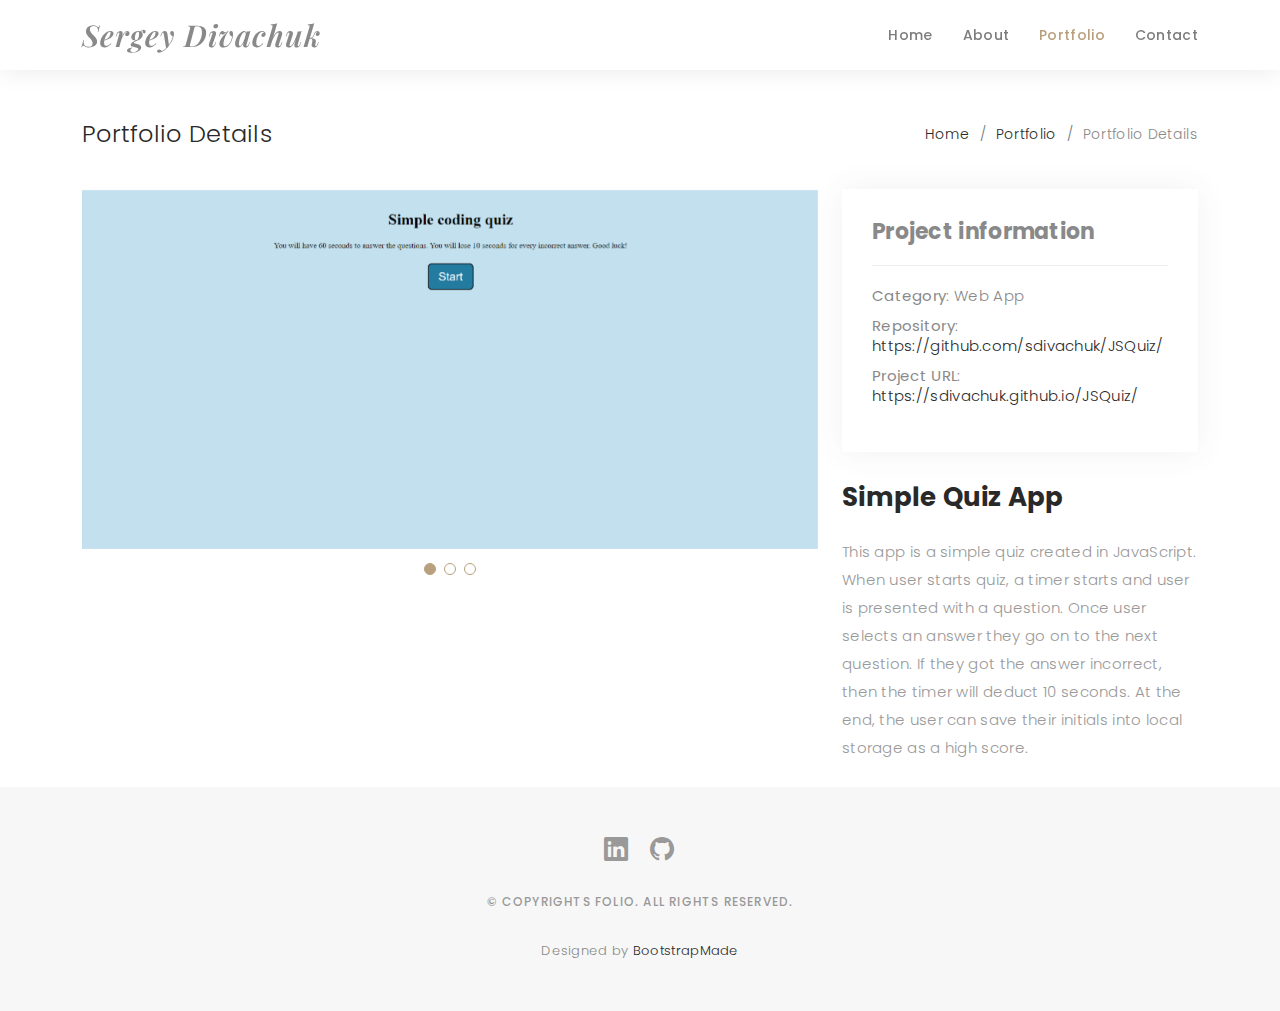
==== details-jsquiz.html @ b4ca71bd "added porfolio pages for JS quiz and team profile" ====
<!DOCTYPE html>
<html lang="en">

<head>
  <meta charset="utf-8">
  <meta content="width=device-width, initial-scale=1.0" name="viewport">

  <title>Portfolio Details - Folio Bootstrap Template</title>
  <meta content="" name="description">
  <meta content="" name="keywords">

  <!-- Favicons -->
  <link href="assets/img/favicon.png" rel="icon">
  <link href="assets/img/apple-touch-icon.png" rel="apple-touch-icon">

  <!-- Google Fonts -->
  <link href="https://fonts.googleapis.com/css?family=Poppins:300,300i,400,400i,500,500i,600,600i,700,700i|Playfair+Display:400,400i,500,500i,600,600i,700,700i,900,900i" rel="stylesheet">

  <!-- Vendor CSS Files -->
  <link href="assets/vendor/bootstrap/css/bootstrap.min.css" rel="stylesheet">
  <link href="assets/vendor/bootstrap-icons/bootstrap-icons.css" rel="stylesheet">
  <link href="assets/vendor/boxicons/css/boxicons.min.css" rel="stylesheet">
  <link href="assets/vendor/glightbox/css/glightbox.min.css" rel="stylesheet">
  <link href="assets/vendor/swiper/swiper-bundle.min.css" rel="stylesheet">

  <!-- Template Main CSS File -->
  <link href="assets/css/style.css" rel="stylesheet">

  <!-- =======================================================
  * Template Name: Folio - v4.8.0
  * Template URL: https://bootstrapmade.com/folio-bootstrap-portfolio-template/
  * Author: BootstrapMade.com
  * License: https://bootstrapmade.com/license/
  ======================================================== -->
</head>

<body>

  <!-- ======= Header ======= -->
  <header id="header" class="fixed-top header-inner-pages">
    <div class="container d-flex align-items-center justify-content-between">

      <!-- <a href="index.html" class="logo"><img src="assets/img/logo.png" alt="" class="img-fluid"></a> -->
      <!-- Uncomment below if you prefer to use an text logo -->
      <h1 class="logo"><a href="index.html">Sergey Divachuk</a></h1>

      <nav id="navbar" class="navbar">
        <ul>
          <li><a class="nav-link scrollto " href="#hero">Home</a></li>
          <li><a class="nav-link scrollto" href="#about">About</a></li>
          <li><a class="nav-link active  scrollto" href="#portfolio">Portfolio</a></li>
          <li><a class="nav-link scrollto" href="#contact">Contact</a></li>
        </ul>
        <i class="bi bi-list mobile-nav-toggle"></i>
      </nav><!-- .navbar -->

    </div>
  </header><!-- End Header -->

  <main id="main">

    <!-- ======= Breadcrumbs Section ======= -->
    <section class="breadcrumbs">
      <div class="container">

        <div class="d-flex justify-content-between align-items-center">
          <h2>Portfolio Details</h2>
          <ol>
            <li><a href="index.html">Home</a></li>
            <li><a href="portfolio.html">Portfolio</a></li>
            <li>Portfolio Details</li>
          </ol>
        </div>

      </div>
    </section><!-- Breadcrumbs Section -->

    <!-- ======= Portfolio Details Section ======= -->
    <section id="portfolio-details" class="portfolio-details">
      <div class="container">

        <div class="row gy-4">

          <div class="col-lg-8">
            <div class="portfolio-details-slider swiper">
              <div class="swiper-wrapper align-items-center">

                <div class="swiper-slide">
                  <img src="assets/img/portfolio/JSQuizStart.png" alt="">
                </div>

                <div class="swiper-slide">
                  <img src="assets/img/portfolio/JSQuizQuestions.png" alt="">
                </div>

                <div class="swiper-slide">
                  <img src="assets/img/portfolio/JSQuizSubmit.png" alt="">
                </div>

              </div>
              <div class="swiper-pagination"></div>
            </div>
          </div>

          <div class="col-lg-4">
            <div class="portfolio-info">
              <h3>Project information</h3>
              <ul>
                <li><strong>Category</strong>: Web App</li>
                <li><strong>Repository</strong>: <a href="#">https://github.com/sdivachuk/JSQuiz/</a></li>
                <li><strong>Project URL</strong>: <a href="#">https://sdivachuk.github.io/JSQuiz/</a></li>
              </ul>
            </div>
            <div class="portfolio-description">
              <h2>Simple Quiz App</h2>
              <p>
                This app is a simple quiz created in JavaScript. When user starts quiz, a timer starts and user is presented with a question. Once user selects an answer they go on to the next question. If they got the answer incorrect, then the timer will deduct 10 seconds. At the end, the user can save their initials into local storage as a high score.
              </p>
            </div>
          </div>

        </div>

      </div>
    </section><!-- End Portfolio Details Section -->

  </main><!-- End #main -->

  <!-- ======= Footer ======= -->
  <div id="footer" class="text-center">
    <div class="container">
      <div class="socials-media text-center">

        <ul class="list-unstyled">
          <!-- <li><a href="#"><i class="bi bi-facebook"></i></a></li>
          <li><a href="#"><i class="bi bi-twitter"></i></a></li>
          <li><a href="#"><i class="bi bi-instagram"></i></a></li> -->
          <li><a href="#"><i class="bi bi-linkedin"></i></a></li>
          <li><a href="#"><i class="bi bi-github"></i></a></li>
        </ul>

      </div>

      <p>&copy; Copyrights Folio. All rights reserved.</p>

      <div class="credits">
        <!--
        All the links in the footer should remain intact.
        You can delete the links only if you purchased the pro version.
        Licensing information: https://bootstrapmade.com/license/
        Purchase the pro version with working PHP/AJAX contact form: https://bootstrapmade.com/buy/?theme=Folio
      -->
        Designed by <a href="https://bootstrapmade.com/">BootstrapMade</a>
      </div>

    </div>
  </div><!-- End Footer -->

  <a href="#" class="back-to-top d-flex align-items-center justify-content-center"><i class="bi bi-arrow-up-short"></i></a>

  <!-- Vendor JS Files -->
  <script src="assets/vendor/bootstrap/js/bootstrap.bundle.min.js"></script>
  <script src="assets/vendor/glightbox/js/glightbox.min.js"></script>
  <script src="assets/vendor/isotope-layout/isotope.pkgd.min.js"></script>
  <script src="assets/vendor/swiper/swiper-bundle.min.js"></script>
  <script src="assets/vendor/typed.js/typed.min.js"></script>
  <script src="assets/vendor/php-email-form/validate.js"></script>

  <!-- Template Main JS File -->
  <script src="assets/js/main.js"></script>

</body>

</html>
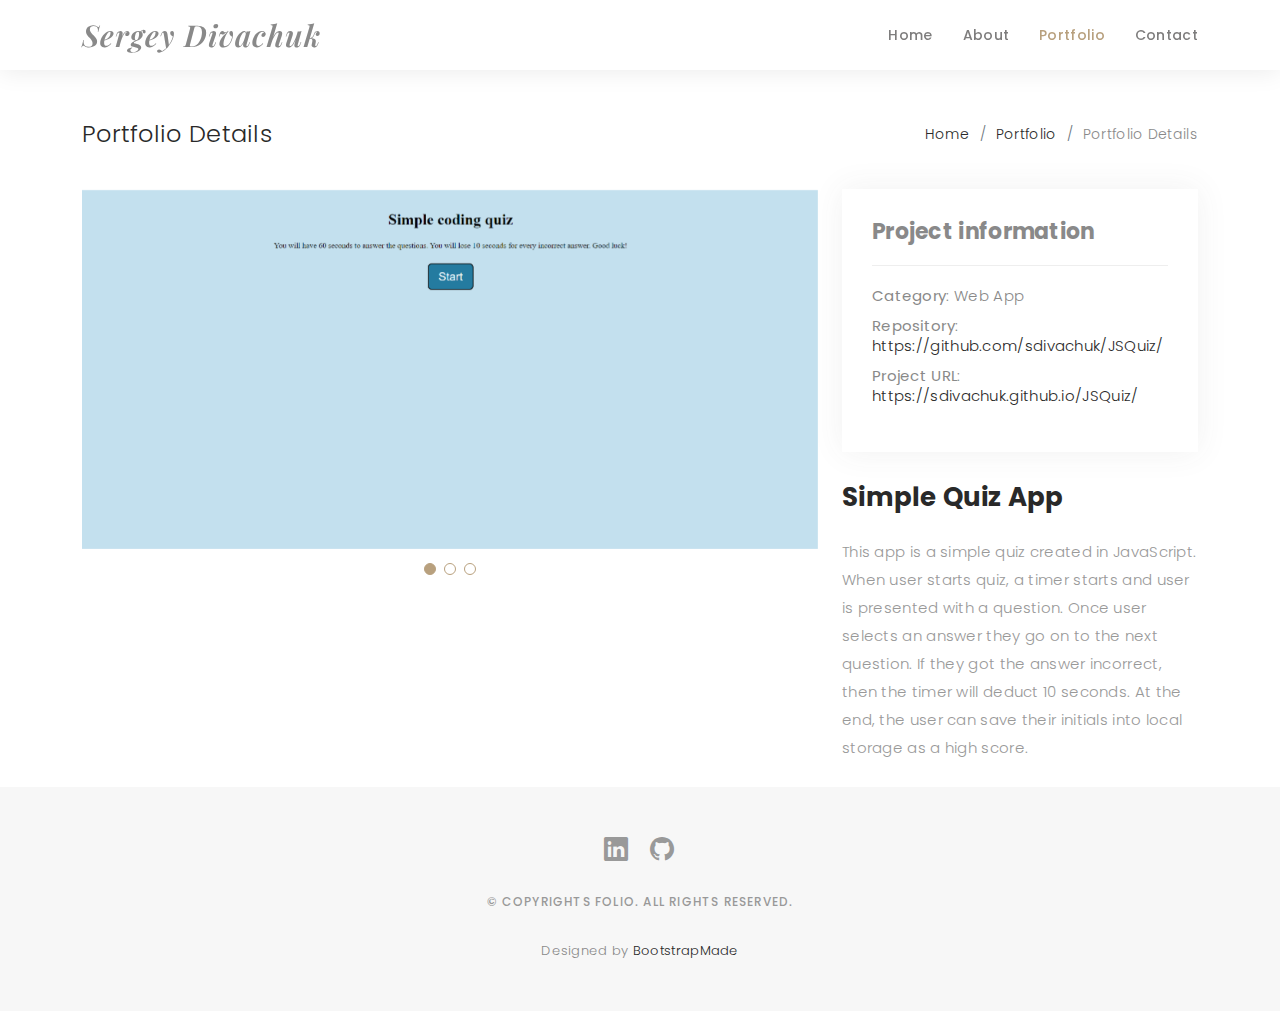
==== commit 44fc638a: "updated links" ====
--- a/details-jsquiz.html
+++ b/details-jsquiz.html
@@ -10,8 +10,8 @@
   <meta content="" name="keywords">
 
   <!-- Favicons -->
-  <link href="assets/img/favicon.png" rel="icon">
-  <link href="assets/img/apple-touch-icon.png" rel="apple-touch-icon">
+  <link href="assets/img/SDTag2.jpg" rel="icon">
+  <!-- <link href="assets/img/apple-touch-icon.png" rel="apple-touch-icon"> -->
 
   <!-- Google Fonts -->
   <link href="https://fonts.googleapis.com/css?family=Poppins:300,300i,400,400i,500,500i,600,600i,700,700i|Playfair+Display:400,400i,500,500i,600,600i,700,700i,900,900i" rel="stylesheet">
@@ -46,10 +46,10 @@
 
       <nav id="navbar" class="navbar">
         <ul>
-          <li><a class="nav-link scrollto " href="#hero">Home</a></li>
-          <li><a class="nav-link scrollto" href="#about">About</a></li>
-          <li><a class="nav-link active  scrollto" href="#portfolio">Portfolio</a></li>
-          <li><a class="nav-link scrollto" href="#contact">Contact</a></li>
+          <li><a class="nav-link scrollto " href="index.html#hero">Home</a></li>
+          <li><a class="nav-link scrollto" href="index.html#about">About</a></li>
+          <li><a class="nav-link active  scrollto" href="index.html#portfolio">Portfolio</a></li>
+          <li><a class="nav-link scrollto" href="index.html#contact">Contact</a></li>
         </ul>
         <i class="bi bi-list mobile-nav-toggle"></i>
       </nav><!-- .navbar -->
@@ -67,7 +67,7 @@
           <h2>Portfolio Details</h2>
           <ol>
             <li><a href="index.html">Home</a></li>
-            <li><a href="portfolio.html">Portfolio</a></li>
+            <li><a href="index.html#portfolio">Portfolio</a></li>
             <li>Portfolio Details</li>
           </ol>
         </div>
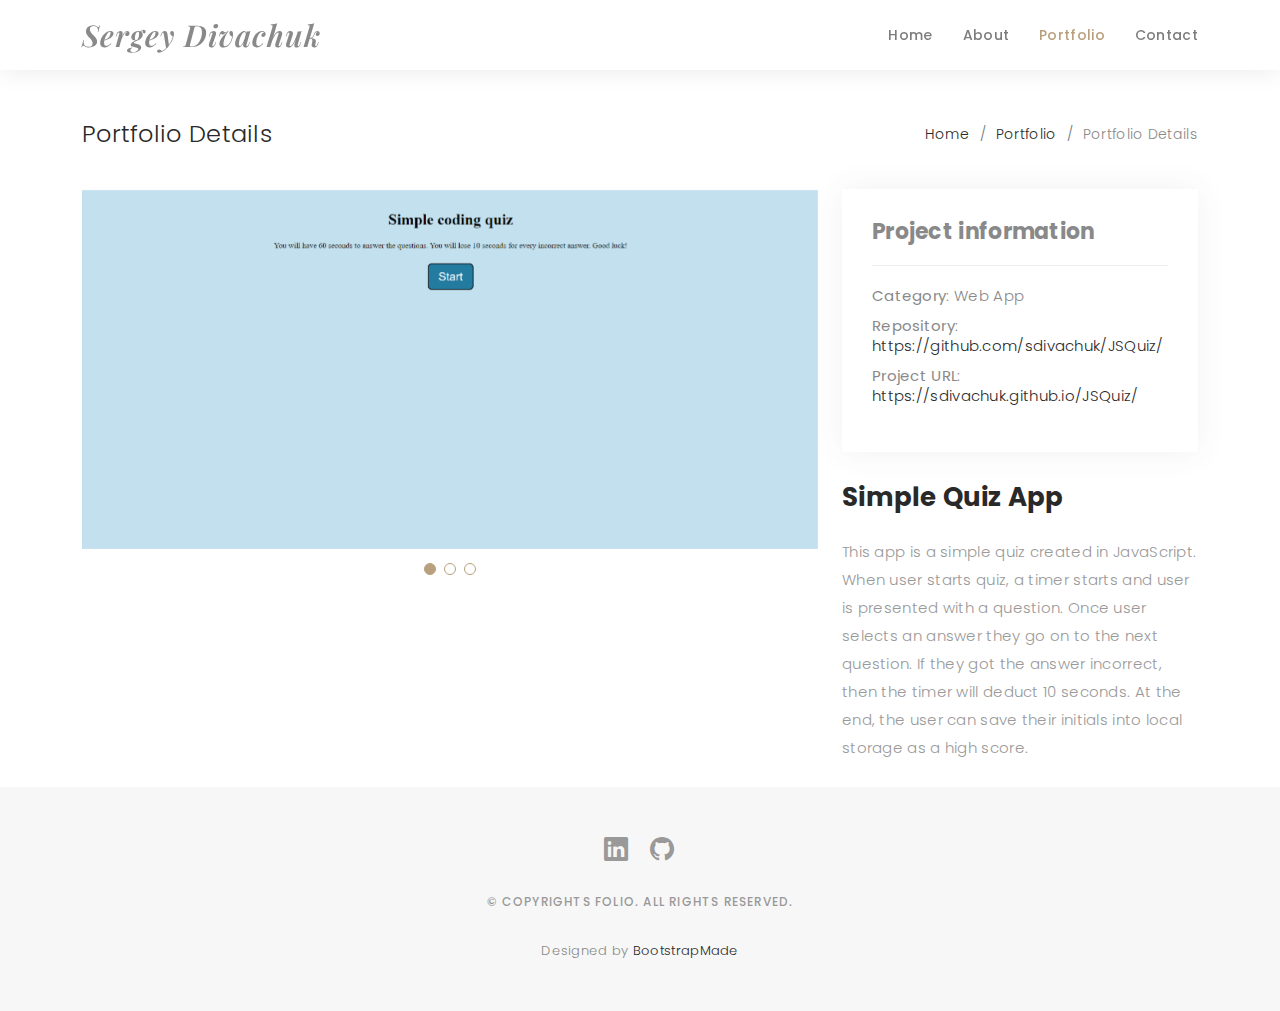
==== commit 372a0ff3: "updated contact links" ====
--- a/details-jsquiz.html
+++ b/details-jsquiz.html
@@ -132,11 +132,8 @@
       <div class="socials-media text-center">
 
         <ul class="list-unstyled">
-          <!-- <li><a href="#"><i class="bi bi-facebook"></i></a></li>
-          <li><a href="#"><i class="bi bi-twitter"></i></a></li>
-          <li><a href="#"><i class="bi bi-instagram"></i></a></li> -->
-          <li><a href="#"><i class="bi bi-linkedin"></i></a></li>
-          <li><a href="#"><i class="bi bi-github"></i></a></li>
+          <li><a href="https://www.linkedin.com/in/sergey-d-418703173/"><i class="bi bi-linkedin"></i></a></li>
+          <li><a href="https://github.com/sdivachuk"><i class="bi bi-github"></i></a></li>
         </ul>
 
       </div>
